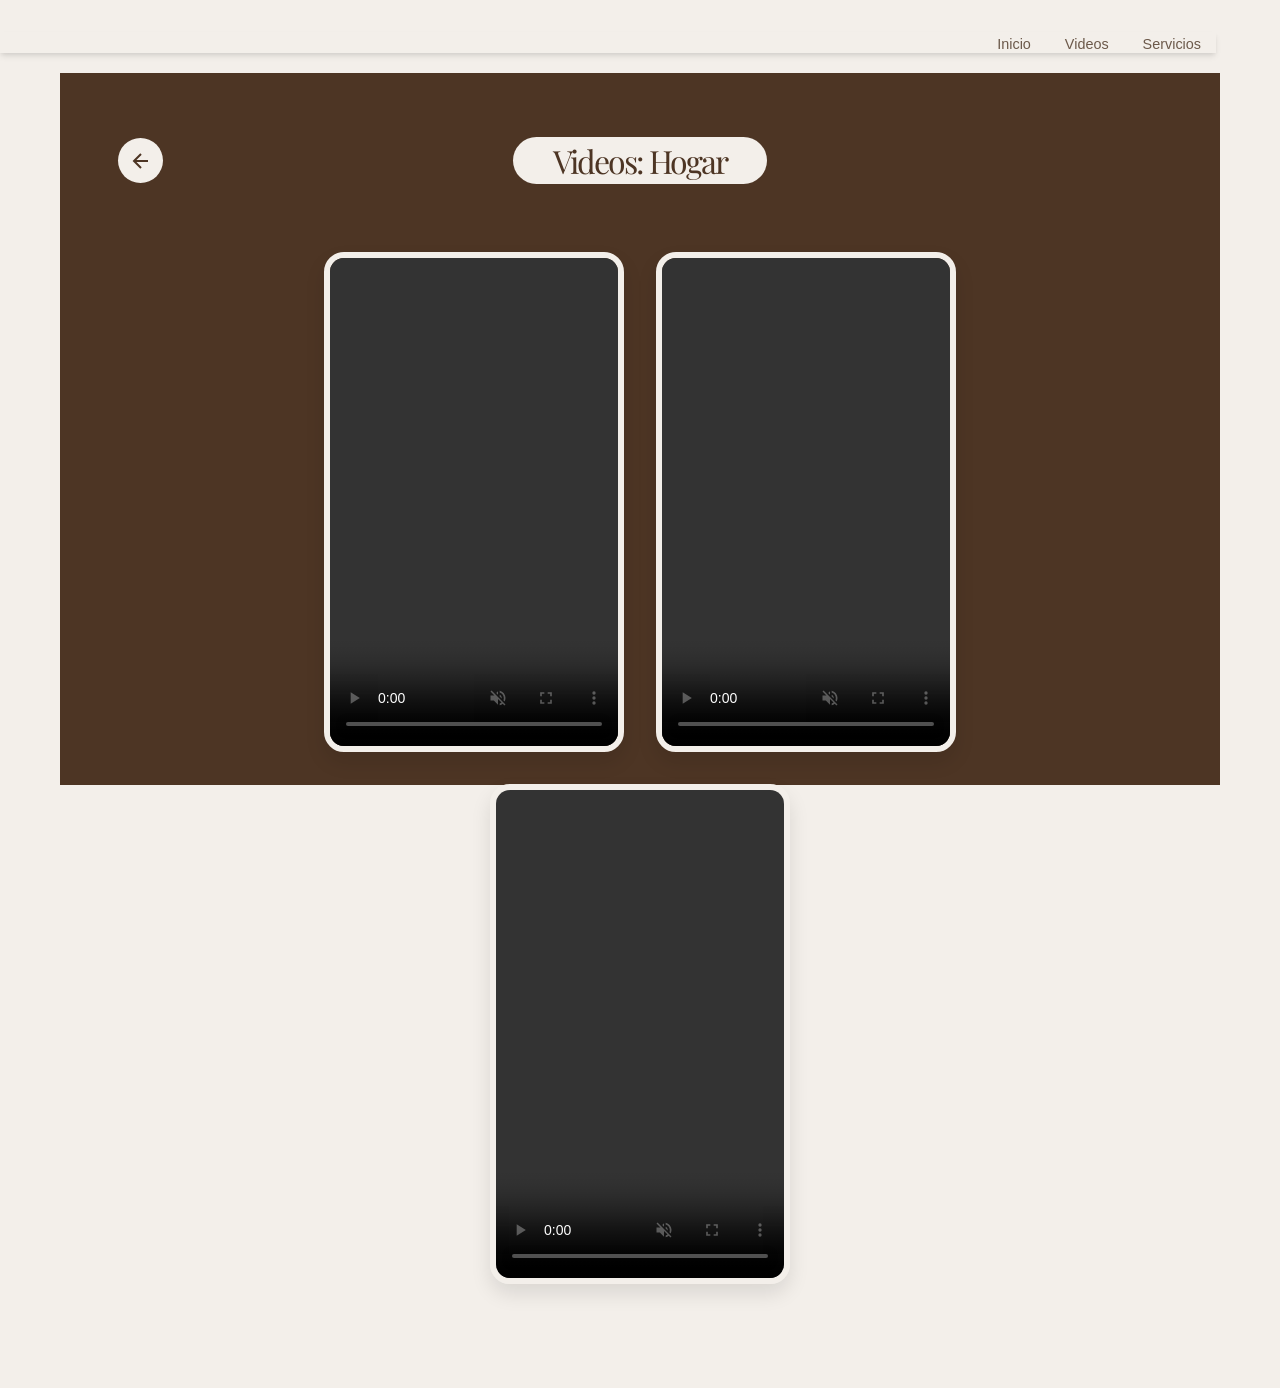
==== pagina2.html @ 655ff2fc "primer commit del portafolio" ====
<!DOCTYPE html>
<html lang="es">

<head>
    <meta charset="UTF-8">
    <meta name="viewport" content="width=device-width, initial-scale=1.0">
    <title>Videos - Gise Cassiani</title>
    <link rel="stylesheet" href="css/style.css">
    <link rel="stylesheet" href="css/animations.css">
    <link rel="preconnect" href="https://fonts.googleapis.com">
    <link rel="preconnect" href="https://fonts.gstatic.com" crossorigin>
    <link
        href="https://fonts.googleapis.com/css2?family=Kaushan+Script&family=Playfair+Display:ital,wght@0,400;0,700;1,400&family=Playfair+Display+SC:wght@400;700;900&display=swap"
        rel="stylesheet">
</head>

<body>
    <header>
        <nav>
            <ul>
                <li><a href="index.html">Inicio</a></li>
                <li><a href="pagina2.html">Videos</a></li>
                <li><a href="pagina3.html">Servicios</a></li>
            </ul>
        </nav>
    </header>

    <main>
        <!-- SECCIÓN: VIDEOS -->
        <section id="videos" class="seccion-videos scroll-fade">
            <div class="fondo-bicolor"></div>

            <div class="videos-header">
                <!-- Este botón ahora te regresa a la página 1 -->
                <a href="index.html" class="btn-back">
                    <svg viewBox="0 0 24 24" fill="none" stroke="currentColor" stroke-width="2">
                        <line x1="19" y1="12" x2="5" y2="12"></line>
                        <polyline points="12 19 5 12 12 5"></polyline>
                    </svg>
                </a>
                <div class="pildora-titulo">
                    <h2>Videos: Hogar</h2>
                </div>
            </div>

            <div class="videos-grid">
                <!-- Video 1 -->
                <div class="video-card">
                    <video autoplay muted loop controls>
                        <source src="video/gisecassiani_1109_1777503833_3886306234554935550_1287755111.mp4" type="video/mp4" />
                    </video>
                </div>
            
                <!-- Video 2 -->
                <div class="video-card">
                    <video autoplay muted loop controls>
                        <source src="video/video2.mp4" type="video/mp4" />
                    </video>
                </div>
            
                <!-- Video 3 -->
                <div class="video-card">
                    <video autoplay muted loop controls>
                        <source src="video/video3.mp4" type="video/mp4" />
                    </video>
                </div>
            </div>
        </section>
    </main>
<script src="js/scroll.js"></script>
</body>

</html>
---- css/style.css ----
/* 1. REINICIO GENERAL */
* {
    margin: 0;
    padding: 0;
    box-sizing: border-box;
}

.playfair-display-sc-bold {
    font-family: "Playfair Display SC", serif;
    font-weight: 700;
    font-style: normal;
}

.kaushan-script-regular {
    font-family: "Kaushan Script", cursive;
    font-weight: 400;
    font-style: normal;
}

/* 2. ESTILOS GLOBALES */
body {
    font-family: 'Playfair Display SC', serif;
    /* Aplicamos el color beige de la imagen de referencia */
    background-color: #F3EFEA;
    color: #4D3524;
    /* Tono café principal */
    overflow-x: hidden;
}

/* 3. CABECERA Y NAVEGACIÓN */
header {
    padding: 2rem 4rem 0 0;
    text-align: right;
    background: transparent;
}

nav{
    box-shadow: 0 4px 6px -1px rgba(0, 0, 0, 0.1), 0 2px 4px -1px rgba(0, 0, 0, 0.06);
}

nav ul {
    list-style: none;
}

nav ul li {
    display: inline;
    margin: 0 15px;
}

nav ul li a {
    color: #6C594A;
    text-decoration: none;
    font-family: Arial, sans-serif;
    font-size: 0.9rem;
}

nav ul li a:hover {
    color: #4D3524;
}

/* 4. CONTENIDO PRINCIPAL Y SECCIONES */
main {
    width: 100%;
    max-width: 1200px;
    margin: 0 auto;
    padding: 20px;
}

#inicio {
    display: flex;
    flex-direction: row;
    align-items: center;
    justify-content: center;
    height: 85vh;
    /* Ocupa la mayor parte de la pantalla */
    gap: 5%;
    /* Espacio entre imagen y texto */
    /* Eliminamos el borde rojo y las propiedades conflictivas */
    background: transparent;
    box-shadow: none;
}

/* 5. COLUMNA IZQUIERDA (IMAGEN) */
.hero-image {
    flex: 1;
    display: flex;
    justify-content: flex-end;
    max-width: 45%;
}

.hero-image img {
    width: 100%;
    max-width: 380px;
    height: 600px;
    object-fit: cover;
    /* Asegura que la imagen no se deforme */
    /* Eliminamos el borde punteado de tu versión anterior */
}

/* 6. COLUMNA DERECHA (TEXTO Y REDES) */
.content-right {
    flex: 1;
    display: flex;
    flex-direction: column;
    align-items: center;
    text-align: center;
}

h2 {
    font-size: 6em;
    /* Reducido de los 10em originales para que encaje bien */
    color: #4D3524;
    line-height: 0.85;
    /* Junta las líneas "GISE" y "CASSIANI" */
    margin-bottom: 0;
    letter-spacing: -2px;
}

.subtile {
    font-size: 3.5em;
    color: #90745F;
    /* Un café más claro para el subtítulo */
    margin-top: -15px;
    /* Sube la cursiva para que se superponga ligeramente al título */
    /* Eliminado el borde sólido teal */
}

/* 7. REDES SOCIALES */
.social-container {
    display: flex;
    gap: 30px;
    margin-top: 40px;
}

.social-item {
    display: flex;
    flex-direction: column;
    align-items: center;
    gap: 8px;
}

.icon {
    width: 45px;
    height: 45px;
    background-color: #90745F;
    border-radius: 50%;
    display: flex;
    justify-content: center;
    align-items: center;
}

.icon svg {
    width: 20px;
    height: 20px;
    color: #F3EFEA;
    /* Icono del color del fondo */
}

.social-item a {
    text-decoration: none;
    font-family: "Playfair Display SC", serif;
    font-size: 0.75em;
    color: #4D3524;
    letter-spacing: 1px;
}


/* --- CLASES DE UTILIDAD GENERAL --- */
.padding-global {
    padding: 4rem 2rem;
}

.titulo-seccion {
    font-family: "Playfair Display SC", serif;
    font-size: 3.5em;
    color: #4D3524;
    text-align: center;
    margin-bottom: 2rem;
    font-weight: 700;
}

/* --- SECCIÓN: CONOCE MI TRABAJO --- */
.menu-trabajo-container {
    display: flex;
    justify-content: center;
    align-items: center;
    gap: 3rem;
    max-width: 1000px;
    margin: 0 auto;
}

.menu-columna {
    display: flex;
    flex-direction: column;
    gap: 1.5rem;
    flex: 1;
}

.btn-pildora {
    background-color: #4D3524;
    color: #F3EFEA;
    font-family: "Playfair Display", serif;
    font-size: 1.3em;
    text-decoration: underline;
    text-underline-offset: 4px;
    text-decoration-thickness: 1px;
    padding: 15px 30px;
    border-radius: 50px;
    /* Hace la forma de píldora */
    text-align: center;
    transition: transform 0.3s ease;
}

.btn-pildora:hover {
    transform: scale(1.05);
    /* Pequeño zoom al pasar el mouse */
}

.menu-imagen {
    flex: 1.2;
    display: flex;
    justify-content: center;
}

.menu-imagen img {
    max-width: 100%;
    height: 450px;
    object-fit: contain;
}

/* --- SECCIONES DIVIDIDAS (50/50) --- */
.seccion-dividida {
    display: flex;
    flex-wrap: wrap;
    min-height: 80vh;
}

.mitad-imagen,
.mitad-texto {
    flex: 1;
    min-width: 300px;
    /* Para que colapse en móviles */
}

.mitad-imagen img {
    width: 100%;
    height: 100%;
    object-fit: cover;
    /* Cubre todo el espacio sin deformar */
}

.centrado-vertical {
    display: flex;
    flex-direction: column;
    justify-content: center;
    align-items: center;
    text-align: center;
    padding: 2rem 4rem;
}

.subtitulo-serif {
    font-family: "Playfair Display", serif;
    font-size: 2em;
    color: #4D3524;
    font-weight: 400;
    margin-bottom: 1rem;
    line-height: 1.2;
}

.texto-pequeno {
    font-family: "Playfair Display", serif;
    color: #90745F;
    font-size: 1.1em;
    margin-bottom: 2rem;
}

.texto-serif {
    font-family: "Playfair Display", serif;
    color: #4D3524;
    font-size: 1.2em;
    line-height: 1.5;
}

/* --- GRÁFICO DE DONA (90%) CSS PURO --- */
.grafico-dona-contenedor {
    position: relative;
    width: 250px;
    margin: 2rem auto;
}

.dona-mitad {
    width: 250px;
    height: 125px;
    /* Siempre la mitad del ancho */
    border: 45px solid #4D3524;
    /* Grosor del círculo */
    border-bottom: 0;
    border-top-left-radius: 125px;
    border-top-right-radius: 125px;
    box-sizing: border-box;
}

.dona-texto {
    position: absolute;
    bottom: -15px;
    /* Lo baja hacia el espacio vacío */
    left: 50%;
    transform: translateX(-50%);
    font-size: 3.5em;
    font-weight: 900;
    color: #4D3524;
    font-family: Arial, sans-serif;
}

/* --- SECCIÓN: ¿POR QUÉ YO? --- */
.barra-titulo {
    background-color: #90745F;
    /* Marrón claro/medio */
    padding: 1rem;
    text-align: center;
    margin-top: 10px;
}

.barra-titulo h2 {
    color: #F3EFEA;
    font-family: "Playfair Display SC", serif;
    font-size: 2.5em;
    margin: 0;
    letter-spacing: 2px;
}

.mitad-imagen-contenida {
    flex: 1;
    display: flex;
    justify-content: center;
    align-items: center;
}

.mitad-imagen-contenida img {
    max-width: 80%;
    border-radius: 10px;
}

.texto-serif-grande {
    font-family: "Playfair Display", serif;
    color: #4D3524;
    font-size: 1.3em;
    line-height: 1.6;
    text-align: center;
}

/* --- SECCIÓN: MARCAS --- */
#marcas {
    min-height: 40vh;
    display: flex;
    flex-direction: column;
    justify-content: center;
}



/* --- SECCIÓN: VIDEOS --- */
.seccion-videos {
    position: relative;
    padding: 4rem 0;
    min-height: 80vh;
}

.fondo-bicolor {
    position: absolute;
    top: 0;
    left: 0;
    width: 100%;
    height: 55%;
    /* La mitad superior es marrón */
    background-color: #4D3524;
    z-index: -1;
}

.videos-header {
    display: flex;
    justify-content: center;
    align-items: center;
    position: relative;
    margin-bottom: 3rem;
}

.btn-back {
    position: absolute;
    left: 5%;
    width: 45px;
    height: 45px;
    background-color: #F3EFEA;
    color: #4D3524;
    border-radius: 50%;
    display: flex;
    justify-content: center;
    align-items: center;
    text-decoration: none;
}

.btn-back svg {
    width: 24px;
    height: 24px;
}

.pildora-titulo {
    background-color: #F3EFEA;
    padding: 10px 40px;
    border-radius: 50px;
}

.pildora-titulo h2 {
    font-family: "Playfair Display", serif;
    font-size: 2em;
    color: #4D3524;
    margin: 0;
    font-weight: 400;
}

.videos-grid {
    display: flex;
    justify-content: center;
    flex-wrap: wrap;    
    gap: 2rem;
    max-width: 1000px;
    margin: 0 auto;
    padding: 20px;
}

.video-card {
    position: relative;
    width: 300px;
    height: 500px;
    flex-shrink: 0;
    border-radius: 20px;
    overflow: hidden;
    border: 6px solid #F3EFEA;
    box-shadow: 0 10px 20px rgba(0, 0, 0, 0.1);
}

.video-card img,
.video-card video {
    width: 100%;
    height: 100%;
    object-fit: cover;
    /* Esto es la clave: fuerza el encuadre */
    display: block;
}

.play-icon {
    position: absolute;
    top: 50%;
    left: 50%;
    transform: translate(-50%, -50%);
    width: 50px;
    height: 50px;
    background-color: rgba(77, 53, 36, 0.7);
    color: #F3EFEA;
    border-radius: 50%;
    display: flex;
    justify-content: center;
    align-items: center;
    font-size: 1.5em;
    cursor: pointer;
}

/* --- SECCIÓN: MIS SERVICIOS --- */
.seccion-servicios {
    display: flex;
    align-items: center;
    gap: 4rem;
}

.servicios-titulo-bloque {
    background-color: #4D3524;
    padding: 2rem 3rem;
    width: 40%;
}

.servicios-titulo-bloque h2 {
    color: #F3EFEA;
    font-size: 3em;
    font-family: "Playfair Display SC", serif;
    margin: 0;
    text-align: right;
}

.lista-servicios {
    list-style: none;
    flex: 1;
    display: flex;
    flex-direction: column;
    gap: 2rem;
}

.lista-servicios li {
    display: flex;
    align-items: flex-start;
    gap: 1rem;
}

.diamante {
    color: #4D3524;
    font-size: 1.5em;
    margin-top: -5px;
}

.lista-servicios p {
    font-family: Arial, sans-serif;
    color: #4D3524;
    font-size: 1.1em;
    line-height: 1.5;
    letter-spacing: 1px;
}

/* --- SECCIÓN: TESTIMONIOS Y ESTADÍSTICAS --- */
.text-center {
    text-align: center;
}

.titulo-estadisticas {
    font-family: "Playfair Display", serif;
    font-size: 4em;
    color: #4D3524;
    margin-bottom: 3rem;
    font-weight: 400;
}

.ampersand {
    font-family: "Playfair Display", serif;
    font-size: 1.5em;
    font-weight: 700;
    vertical-align: middle;
}

.estadisticas-grid {
    display: flex;
    justify-content: center;
    gap: 2rem;
    flex-wrap: wrap;
}

.stat-columna {
    flex: 1;
    min-width: 250px;
    max-width: 350px;
}

.stat-columna img {
    width: 100%;
    border-radius: 10px;
    box-shadow: 0 4px 10px rgba(0, 0, 0, 0.05);
}

.stat-fuente {
    font-family: "Playfair Display", serif;
    font-size: 1.5em;
    color: #90745F;
    margin-top: 1rem;
}

/* --- SECCIÓN: CONTACTO --- */
.align-center {
    align-items: center;
}

.texto-centro {
    text-align: center;
}

.mitad-imagen-circular {
    flex: 1;
    display: flex;
    justify-content: center;
}

.circulo-espejo {
    width: 450px;
    height: 450px;
    border-radius: 50%;
    overflow: hidden;
}

.circulo-espejo img {
    width: 100%;
    height: 100%;
    object-fit: cover;
}

.titulo-magia {
    font-family: "Playfair Display SC", serif;
    font-size: 3.5em;
    color: #4D3524;
    line-height: 1.1;
    margin-bottom: 0.5rem;
}

.subtitulo-contacto {
    font-family: "Playfair Display", serif;
    color: #90745F;
    font-size: 1.2em;
    margin-bottom: 3rem;
    letter-spacing: 2px;
}

.info-contacto {
    display: flex;
    flex-direction: column;
    align-items: center;
    gap: 1rem;
    margin-bottom: 3rem;
}

.contacto-item {
    display: flex;
    align-items: center;
    gap: 15px;
    color: #90745F;
}

.contacto-item svg {
    width: 24px;
    height: 24px;
}

.contacto-item span {
    font-family: "Playfair Display", serif;
    font-size: 1.2em;
}

.justify-center {
    justify-content: center;
}

.site-footer {
    text-align: center;
    padding: 2rem;
    background-color: #F3EFEA;
    /* Mismo color de fondo */
    color: #90745F;
    /* Color café suave */
    font-family: "Playfair Display", serif;
    font-size: 0.9em;
    border-top: 1px solid #DED6CF;
    /* Una línea muy fina para separar */
    margin-top: 2rem;
}

.site-footer a {
    color: #4D3524;
    text-decoration: none;
    font-weight: 700;
    transition: color 0.3s ease;
}

.site-footer a:hover {
    color: #90745F;
    text-decoration: underline;
}
---- css/animations.css ----
/* 1. APARICIÓN SUAVE (FADE IN) */
.fade-in {
    opacity: 0;
    animation: fadeInAnimation 1.5s ease-in forwards;
}

@keyframes fadeInAnimation {
    from {
        opacity: 0;
        transform: translateY(20px);
    }

    to {
        opacity: 1;
        transform: translateY(0);
    }
}

/* 2. EFECTO HOVER EN VIDEOS Y TARJETAS */
.video-card,
.mitad-imagen img,
.circulo-espejo {
    transition: transform 0.4s ease, box-shadow 0.4s ease;
}


.video-card:hover,
.mitad-imagen img:hover{
    transform: scale(1.02);
    box-shadow: 0 20px 30px rgba(0, 0, 0, 0.15);
}

/* 3. FLOTAR PARA ICONOS O BOTONES */
@keyframes float {
    0% {
        transform: translateY(0px);
    }

    50% {
        transform: translateY(-10px);
    }

    100% {
        transform: translateY(0px);
    }
}

.icon,
.hero-image,
.circulo-espejo,
.menu-imagen,
.diamante {
    animation: float 3s ease-in-out infinite;
}


.titulo-seccion,
.titulo-magia {
    animation: slideInLeft 1s ease-out;
}

@keyframes slideInLeft {
    from {
        opacity: 0;
        transform: translateX(-50px);
    }

    to {
        opacity: 1;
        transform: translateX(0);
    }
}


/* Estado inicial: invisible y un poco desplazado */
.scroll-fade {
    opacity: 0;
    transform: translateY(30px);
    transition: all 0.8s ease-out;
}

/* Estado activo: cuando el JS detecta que entró en pantalla */
.scroll-fade.active {
    opacity: 1;
    transform: translateY(0);
}

/* QUITAMOS el hover de los enlaces de navegación */
nav a {
    transition: none !important;
    /* Elimina animaciones en el nav */
}
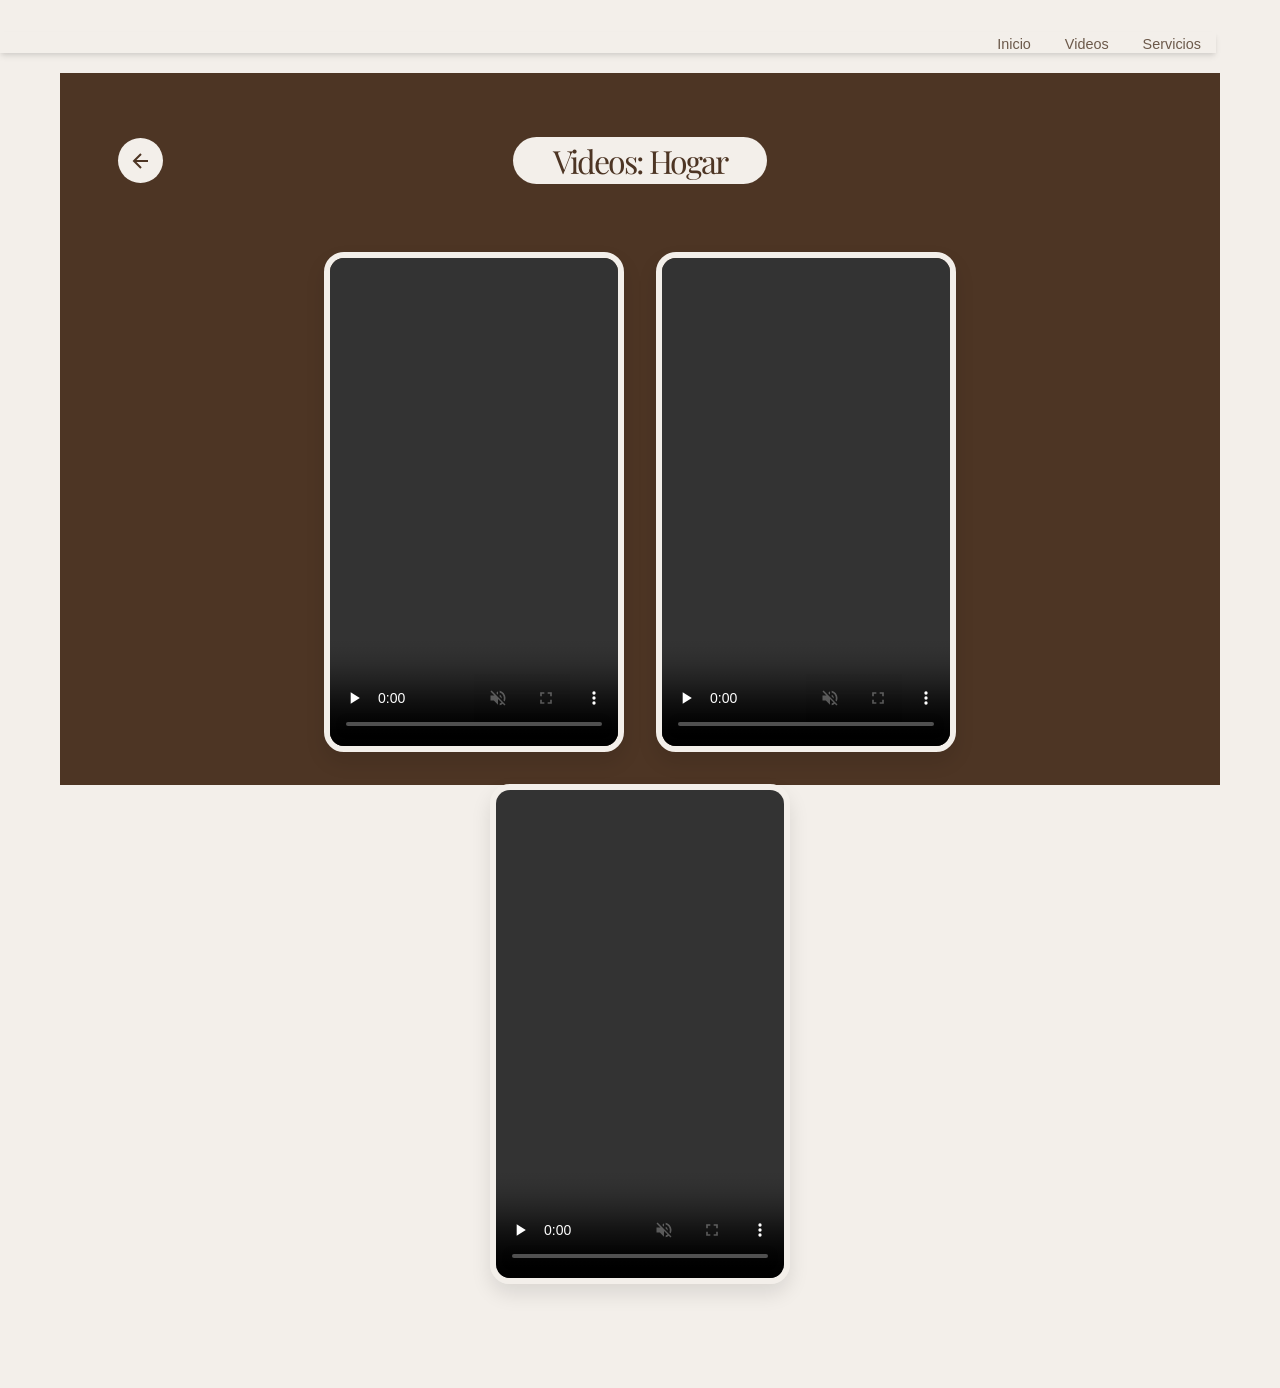
==== commit 3cddcaca: "Finalizando estructura, animaciones y optimización de imágenes" ====
--- a/pagina2.html
+++ b/pagina2.html
@@ -3,6 +3,25 @@
 
 <head>
     <meta charset="UTF-8">
+    <meta name="viewport" content="width=device-width, initial-scale=1.0">
+    <meta name="description"
+        content="Gise Cassiani - Creadora de contenido UGC. Portafolio profesional de videos, fotos y estrategias de marketing auténtico para marcas.">
+    <meta name="keywords"
+        content="UGC, Creadora de contenido, Portafolio UGC, Marketing Digital, Videos para marcas, Gise Cassiani">
+    <meta name="author" content="Jhonatan Carreazo">
+    <meta name="robots" content="index, follow">
+    
+    <meta property="og:title" content="Gise Cassiani | Portafolio UGC">
+    <meta property="og:description" content="Descubre mi trabajo como creadora de contenido UGC. ¡Hagamos magia juntos!">
+    <meta property="og:type" content="website">
+    <meta property="og:url" content="https://jhonatancarreazo.dev">
+    <meta property="og:image" content="images/erasebg-transformed.png">
+    <meta property="og:site_name" content="Gise Cassiani Portafolio">
+    
+    <meta name="twitter:card" content="summary_large_image">
+    <meta name="twitter:title" content="Gise Cassiani | Portafolio UGC">
+    <meta name="twitter:description" content="¡Conoce mi trabajo como Creadora UGC y cómo puedo ayudar a tu marca!">
+    <meta name="twitter:image" content="images/hero-image.webp">
     <meta name="viewport" content="width=device-width, initial-scale=1.0">
     <title>Videos - Gise Cassiani</title>
     <link rel="stylesheet" href="css/style.css">
@@ -12,6 +31,13 @@
     <link
         href="https://fonts.googleapis.com/css2?family=Kaushan+Script&family=Playfair+Display:ital,wght@0,400;0,700;1,400&family=Playfair+Display+SC:wght@400;700;900&display=swap"
         rel="stylesheet">
+    <link
+        href="https://fonts.googleapis.com/css2?family=Kaushan+Script&family=Playfair+Display:ital,wght@0,400;0,700;1,400&family=Playfair+Display+SC:wght@400;700;900&display=swap"
+        rel="stylesheet">
+    <link rel="apple-touch-icon" sizes="180x180" href="/apple-touch-icon.png">
+    <link rel="icon" type="image/png" sizes="32x32" href="/favicon-32x32.png">
+    <link rel="icon" type="image/png" sizes="16x16" href="/favicon-16x16.png">
+    <link rel="manifest" href="/site.webmanifest">
 </head>
 
 <body>
@@ -46,21 +72,21 @@
             <div class="videos-grid">
                 <!-- Video 1 -->
                 <div class="video-card">
-                    <video autoplay muted loop controls>
+                    <video muted loop controls preload="none">
                         <source src="video/gisecassiani_1109_1777503833_3886306234554935550_1287755111.mp4" type="video/mp4" />
                     </video>
                 </div>
             
                 <!-- Video 2 -->
                 <div class="video-card">
-                    <video autoplay muted loop controls>
+                    <video muted loop controls preload="none">
                         <source src="video/video2.mp4" type="video/mp4" />
                     </video>
                 </div>
             
                 <!-- Video 3 -->
                 <div class="video-card">
-                    <video autoplay muted loop controls>
+                    <video  muted loop controls preload="none">
                         <source src="video/video3.mp4" type="video/mp4" />
                     </video>
                 </div>
--- a/css/style.css
+++ b/css/style.css
@@ -75,7 +75,6 @@
     /* Ocupa la mayor parte de la pantalla */
     gap: 5%;
     /* Espacio entre imagen y texto */
-    /* Eliminamos el borde rojo y las propiedades conflictivas */
     background: transparent;
     box-shadow: none;
 }
@@ -94,7 +93,7 @@
     height: 600px;
     object-fit: cover;
     /* Asegura que la imagen no se deforme */
-    /* Eliminamos el borde punteado de tu versión anterior */
+    
 }
 
 /* 6. COLUMNA DERECHA (TEXTO Y REDES) */
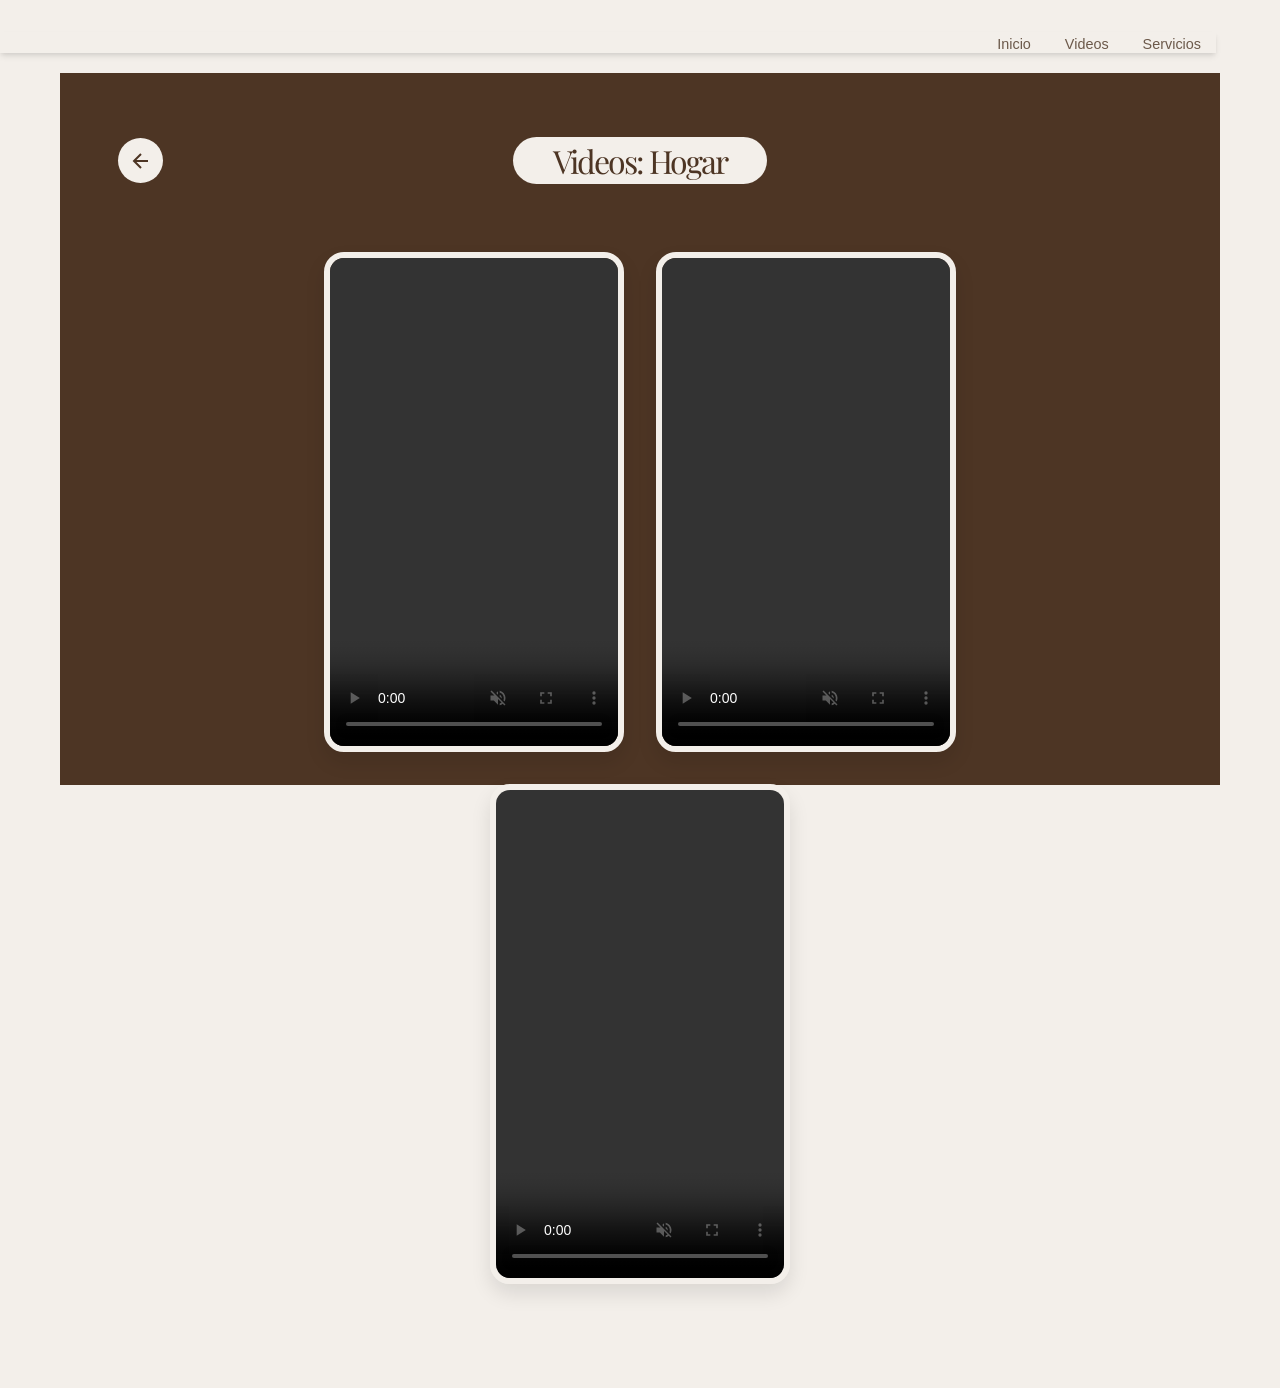
==== commit 8a267817: "Se agrega el atributo Preload='metadata' en los videos" ====
--- a/pagina2.html
+++ b/pagina2.html
@@ -72,21 +72,21 @@
             <div class="videos-grid">
                 <!-- Video 1 -->
                 <div class="video-card">
-                    <video muted loop controls preload="none">
+                    <video muted loop controls preload="metadata">
                         <source src="video/gisecassiani_1109_1777503833_3886306234554935550_1287755111.mp4" type="video/mp4" />
                     </video>
                 </div>
             
                 <!-- Video 2 -->
                 <div class="video-card">
-                    <video muted loop controls preload="none">
+                    <video muted loop controls preload="metadata">
                         <source src="video/video2.mp4" type="video/mp4" />
                     </video>
                 </div>
             
                 <!-- Video 3 -->
                 <div class="video-card">
-                    <video  muted loop controls preload="none">
+                    <video  muted loop controls preload="metadata">
                         <source src="video/video3.mp4" type="video/mp4" />
                     </video>
                 </div>
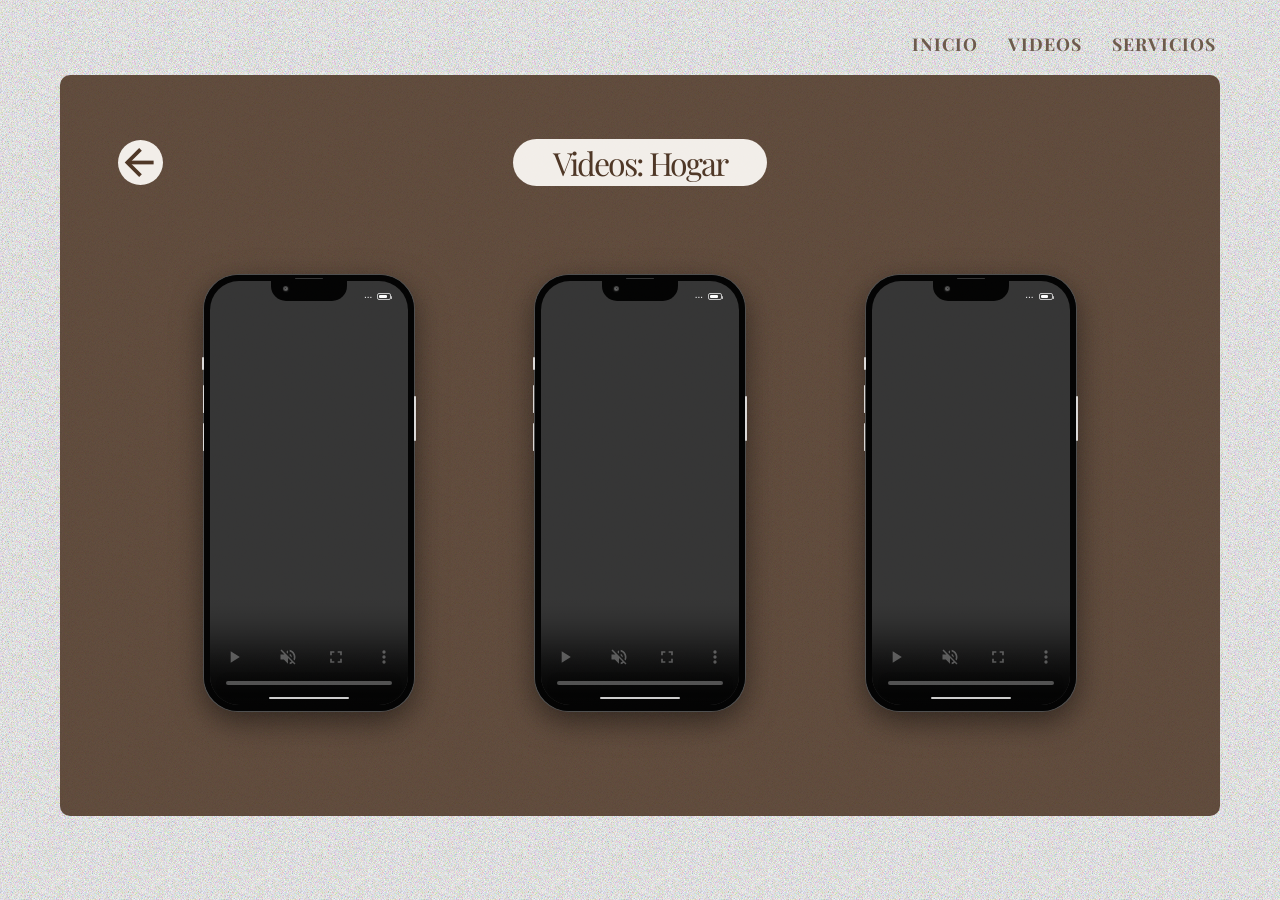
==== commit 5f6c7b52: "feat: implementar maquetas de iPhone para videos UGC, efecto revista rasgada y fix en gráfico dona" ====
--- a/pagina2.html
+++ b/pagina2.html
@@ -52,12 +52,10 @@
     </header>
 
     <main>
-        <!-- SECCIÓN: VIDEOS -->
         <section id="videos" class="seccion-videos scroll-fade">
             <div class="fondo-bicolor"></div>
-
+    
             <div class="videos-header">
-                <!-- Este botón ahora te regresa a la página 1 -->
                 <a href="index.html" class="btn-back">
                     <svg viewBox="0 0 24 24" fill="none" stroke="currentColor" stroke-width="2">
                         <line x1="19" y1="12" x2="5" y2="12"></line>
@@ -68,28 +66,132 @@
                     <h2>Videos: Hogar</h2>
                 </div>
             </div>
-
+    
             <div class="videos-grid">
-                <!-- Video 1 -->
-                <div class="video-card">
-                    <video muted loop controls preload="metadata">
-                        <source src="video/gisecassiani_1109_1777503833_3886306234554935550_1287755111.mp4" type="video/mp4" />
-                    </video>
-                </div>
-            
-                <!-- Video 2 -->
-                <div class="video-card">
-                    <video muted loop controls preload="metadata">
-                        <source src="video/video2.mp4" type="video/mp4" />
-                    </video>
-                </div>
-            
-                <!-- Video 3 -->
-                <div class="video-card">
-                    <video  muted loop controls preload="metadata">
-                        <source src="video/video3.mp4" type="video/mp4" />
-                    </video>
-                </div>
+    
+                <div class="phone-container">
+                    <div class="outside-border">
+                        <div class="silencer"></div>
+                        <div class="volume-up"></div>
+                        <div class="volume-down"></div>
+                        <div class="button-on"></div>
+                        <div class="inside-border">
+    
+                            <video class="phone-video" muted loop controls preload="metadata">
+                                <source src="video/gisecassiani_1109_1777503833_3886306234554935550_1287755111.mp4#t=0.001"
+                                    type="video/mp4" />
+                            </video>
+    
+                            <div class="camera">
+                                <div class="camera-dot">
+                                    <div class="camera-dot-2"></div>
+                                    <div class="camera-dot-3"></div>
+                                </div>
+                                <div class="camera-speaker"></div>
+                            </div>
+    
+                        
+    
+                            
+    
+                            <div class="t-r-info">
+                                <div class="dots">...</div>
+                                <div class="battery">
+                                    <div class="bar"></div>
+                                    <div class="dot"></div>
+                                </div>
+                            </div>
+    
+                            
+    
+                            
+    
+                            <div class="bottom-line"></div>
+                        </div>
+                    </div>
+                </div>
+    
+                <div class="phone-container">
+                    <div class="outside-border">
+                        <div class="silencer"></div>
+                        <div class="volume-up"></div>
+                        <div class="volume-down"></div>
+                        <div class="button-on"></div>
+                        <div class="inside-border">
+    
+                            <video class="phone-video" muted loop controls preload="metadata">
+                                <source src="video/video2.mp4#t=0.001" type="video/mp4" />
+                            </video>
+    
+                            <div class="camera">
+                                <div class="camera-dot">
+                                    <div class="camera-dot-2"></div>
+                                    <div class="camera-dot-3"></div>
+                                </div>
+                                <div class="camera-speaker"></div>
+                            </div>
+    
+                           
+    
+                            <div class="t-r-info">
+                                <div class="dots">...</div>
+                                <div class="battery">
+                                    <div class="bar"></div>
+                                    <div class="dot"></div>
+                                </div>
+                            </div>
+    
+                           
+    
+                           
+    
+                          
+    
+                            <div class="bottom-line"></div>
+                        </div>
+                    </div>
+                </div>
+    
+                <div class="phone-container">
+                    <div class="outside-border">
+                        <div class="silencer"></div>
+                        <div class="volume-up"></div>
+                        <div class="volume-down"></div>
+                        <div class="button-on"></div>
+                        <div class="inside-border">
+    
+                            <video class="phone-video" muted loop controls preload="metadata">
+                                <source src="video/video3.mp4#t=0.001" type="video/mp4" />
+                            </video>
+    
+                            <div class="camera">
+                                <div class="camera-dot">
+                                    <div class="camera-dot-2"></div>
+                                    <div class="camera-dot-3"></div>
+                                </div>
+                                <div class="camera-speaker"></div>
+                            </div>
+    
+                           
+                            <div class="t-r-info">
+                                <div class="dots">...</div>
+                                <div class="battery">
+                                    <div class="bar"></div>
+                                    <div class="dot"></div>
+                                </div>
+                            </div>
+    
+                           
+    
+                           
+    
+                           
+    
+                            <div class="bottom-line"></div>
+                        </div>
+                    </div>
+                </div>
+    
             </div>
         </section>
     </main>
--- a/css/style.css
+++ b/css/style.css
@@ -1,218 +1,389 @@
-/* 1. REINICIO GENERAL */
+/* ==========================================================================
+   0. VARIABLES GLOBALES (Design Tokens)
+   ========================================================================== */
+:root {
+    /* Paleta de Colores */
+    --color-fondo: #F3EFEA;
+    --color-principal: #4D3524;
+    --color-secundario: #90745F;
+    --color-hover: #635041;
+    --color-texto-suave: #6C594A;
+    --color-borde: #DED6CF;
+
+    /* Tipografías */
+    --font-titulos: "Playfair Display SC", serif;
+    --font-textos: "Playfair Display", serif;
+    --font-cursiva: "Kaushan Script", cursive;
+    --font-sans: Arial, sans-serif;
+}
+
+/* ==========================================================================
+   1. REINICIO GENERAL Y SCROLLBAR
+   ========================================================================== */
 * {
     margin: 0;
     padding: 0;
     box-sizing: border-box;
 }
 
+html {
+    scrollbar-width: auto;
+    scrollbar-color: var(--color-principal) var(--color-fondo);
+}
+
+::-webkit-scrollbar {
+    width: 12px;
+    height: 12px;
+    background-color: var(--color-fondo);
+}
+
+::-webkit-scrollbar-track {
+    background-color: var(--color-fondo);
+}
+
+::-webkit-scrollbar-thumb {
+    background-color: var(--color-principal);
+    border-radius: 10px;
+    border: 3px solid var(--color-fondo);
+}
+
+::-webkit-scrollbar-thumb:hover {
+    background-color: var(--color-secundario);
+}
+
+/* ==========================================================================
+   2. ESTILOS BASE Y CUERPO (BODY)
+   ========================================================================== */
+body {
+    font-family: var(--font-titulos);
+    color: var(--color-principal);
+    overflow-x: hidden;
+    background-image: url("data:image/svg+xml,%3Csvg viewBox='0 0 200 200' xmlns='http://www.w3.org/2000/svg'%3E%3Cfilter id='noiseFilter'%3E%3CfeTurbulence type='fractalNoise' baseFrequency='0.65' numOctaves='3' stitchTiles='stitch'/%3E%3C/filter%3E%3Crect width='100%25' height='100%25' filter='url(%23noiseFilter)'/%3E%3C/svg%3E");
+    background-size: 100px;
+    opacity: 0.98;
+}
+
+@keyframes gradientFlow {
+    0% {
+        background-position: 0% 50%;
+    }
+
+    50% {
+        background-position: 100% 50%;
+    }
+
+    100% {
+        background-position: 0% 50%;
+    }
+}
+
+/* ==========================================================================
+   3. CLASES DE TIPOGRAFÍA Y UTILIDADES
+   ========================================================================== */
 .playfair-display-sc-bold {
-    font-family: "Playfair Display SC", serif;
+    font-family: var(--font-titulos);
     font-weight: 700;
-    font-style: normal;
 }
 
 .kaushan-script-regular {
-    font-family: "Kaushan Script", cursive;
-    font-weight: 400;
-    font-style: normal;
-}
-
-/* 2. ESTILOS GLOBALES */
-body {
-    font-family: 'Playfair Display SC', serif;
-    /* Aplicamos el color beige de la imagen de referencia */
-    background-color: #F3EFEA;
-    color: #4D3524;
-    /* Tono café principal */
-    overflow-x: hidden;
-}
-
-/* 3. CABECERA Y NAVEGACIÓN */
+    font-family: var(--font-cursiva);
+}
+
+.padding-global {
+    padding: 4rem 2rem;
+}
+
+.text-center,
+.texto-centro {
+    text-align: center;
+}
+
+.align-center {
+    align-items: center;
+}
+
+.justify-center {
+    justify-content: center;
+}
+
+/* ==========================================================================
+   4. CABECERA Y NAVEGACIÓN
+   ========================================================================== */
 header {
     padding: 2rem 4rem 0 0;
     text-align: right;
     background: transparent;
 }
 
-nav{
-    box-shadow: 0 4px 6px -1px rgba(0, 0, 0, 0.1), 0 2px 4px -1px rgba(0, 0, 0, 0.06);
+nav {
+    box-shadow: none;
 }
 
 nav ul {
     list-style: none;
+    display: flex;
+    justify-content: flex-end;
+    gap: 30px;
 }
 
 nav ul li {
     display: inline;
-    margin: 0 15px;
 }
 
 nav ul li a {
-    color: #6C594A;
+    color: var(--color-texto-suave);
     text-decoration: none;
-    font-family: Arial, sans-serif;
-    font-size: 0.9rem;
+    font-family: var(--font-textos);
+    font-size: 1.1rem;
+    font-weight: 700;
+    text-transform: uppercase;
+    letter-spacing: 1px;
+    transition: color 0.3s ease;
 }
 
 nav ul li a:hover {
-    color: #4D3524;
-}
-
-/* 4. CONTENIDO PRINCIPAL Y SECCIONES */
-main {
-    width: 100%;
-    max-width: 1200px;
-    margin: 0 auto;
-    padding: 20px;
-}
-
-#inicio {
-    display: flex;
-    flex-direction: row;
-    align-items: center;
-    justify-content: center;
-    height: 85vh;
-    /* Ocupa la mayor parte de la pantalla */
-    gap: 5%;
-    /* Espacio entre imagen y texto */
-    background: transparent;
-    box-shadow: none;
-}
-
-/* 5. COLUMNA IZQUIERDA (IMAGEN) */
-.hero-image {
-    flex: 1;
-    display: flex;
-    justify-content: flex-end;
-    max-width: 45%;
-}
-
-.hero-image img {
-    width: 100%;
-    max-width: 380px;
-    height: 600px;
-    object-fit: cover;
-    /* Asegura que la imagen no se deforme */
-    
-}
-
-/* 6. COLUMNA DERECHA (TEXTO Y REDES) */
-.content-right {
-    flex: 1;
-    display: flex;
-    flex-direction: column;
-    align-items: center;
-    text-align: center;
-}
-
-h2 {
-    font-size: 6em;
-    /* Reducido de los 10em originales para que encaje bien */
-    color: #4D3524;
-    line-height: 0.85;
-    /* Junta las líneas "GISE" y "CASSIANI" */
-    margin-bottom: 0;
-    letter-spacing: -2px;
-}
-
-.subtile {
+    color: var(--color-principal);
+}
+
+/* ==========================================================================
+   5. COMPONENTES GLOBALES (Botones, Títulos, Flechas)
+   ========================================================================== */
+.titulo-seccion {
+    font-family: var(--font-titulos);
     font-size: 3.5em;
-    color: #90745F;
-    /* Un café más claro para el subtítulo */
-    margin-top: -15px;
-    /* Sube la cursiva para que se superponga ligeramente al título */
-    /* Eliminado el borde sólido teal */
-}
-
-/* 7. REDES SOCIALES */
-.social-container {
-    display: flex;
-    gap: 30px;
-    margin-top: 40px;
-}
-
-.social-item {
-    display: flex;
-    flex-direction: column;
-    align-items: center;
-    gap: 8px;
-}
-
-.icon {
-    width: 45px;
-    height: 45px;
-    background-color: #90745F;
-    border-radius: 50%;
-    display: flex;
-    justify-content: center;
-    align-items: center;
-}
-
-.icon svg {
-    width: 20px;
-    height: 20px;
-    color: #F3EFEA;
-    /* Icono del color del fondo */
-}
-
-.social-item a {
-    text-decoration: none;
-    font-family: "Playfair Display SC", serif;
-    font-size: 0.75em;
-    color: #4D3524;
-    letter-spacing: 1px;
-}
-
-
-/* --- CLASES DE UTILIDAD GENERAL --- */
-.padding-global {
-    padding: 4rem 2rem;
-}
-
-.titulo-seccion {
-    font-family: "Playfair Display SC", serif;
-    font-size: 3.5em;
-    color: #4D3524;
+    color: var(--color-principal);
     text-align: center;
     margin-bottom: 2rem;
     font-weight: 700;
 }
 
-/* --- SECCIÓN: CONOCE MI TRABAJO --- */
-.menu-trabajo-container {
-    display: flex;
-    justify-content: center;
-    align-items: center;
-    gap: 3rem;
-    max-width: 1000px;
-    margin: 0 auto;
-}
-
-.menu-columna {
-    display: flex;
-    flex-direction: column;
-    gap: 1.5rem;
-    flex: 1;
-}
-
 .btn-pildora {
-    background-color: #4D3524;
-    color: #F3EFEA;
-    font-family: "Playfair Display", serif;
+    background-color: var(--color-principal);
+    color: var(--color-fondo);
+    font-family: var(--font-textos);
     font-size: 1.3em;
     text-decoration: underline;
     text-underline-offset: 4px;
     text-decoration-thickness: 1px;
     padding: 15px 30px;
     border-radius: 50px;
-    /* Hace la forma de píldora */
     text-align: center;
     transition: transform 0.3s ease;
 }
 
 .btn-pildora:hover {
     transform: scale(1.05);
-    /* Pequeño zoom al pasar el mouse */
+}
+
+/* Flecha de Scroll Dinámica */
+.seccion-con-flecha {
+    position: relative;
+    padding-bottom: 80px !important;
+}
+
+.scroll-arrow {
+    position: absolute;
+    bottom: 20px;
+    left: 50%;
+    transform: translateX(-50%);
+    font-size: 2.5rem;
+    color: var(--color-principal);
+    text-decoration: none;
+    cursor: pointer;
+    z-index: 100;
+    opacity: 0.8;
+    transition: opacity 0.3s ease, color 0.3s ease;
+    animation: bounce 2s infinite;
+}
+
+.scroll-arrow:hover {
+    opacity: 1;
+    color: var(--color-hover);
+}
+
+@keyframes bounce {
+
+    0%,
+    20%,
+    50%,
+    80%,
+    100% {
+        transform: translateX(-50%) translateY(0);
+    }
+
+    40% {
+        transform: translateX(-50%) translateY(-10px);
+    }
+
+    60% {
+        transform: translateX(-50%) translateY(-5px);
+    }
+}
+
+/* Contenedores Flexibles (50/50) */
+.seccion-dividida {
+    display: flex;
+    flex-wrap: wrap;
+    min-height: 80vh;
+}
+
+.mitad-imagen,
+.mitad-texto {
+    flex: 1;
+    min-width: 300px;
+}
+
+.mitad-imagen img {
+    width: 100%;
+    height: 100%;
+    object-fit: cover;
+}
+
+.centrado-vertical {
+    display: flex;
+    flex-direction: column;
+    justify-content: center;
+    align-items: center;
+    text-align: center;
+    padding: 2rem 4rem;
+}
+
+/* ==========================================================================
+   6. SECCIONES ESPECÍFICAS
+   ========================================================================== */
+main {
+    width: 100%;
+    max-width: 1200px;
+    margin: 0 auto;
+    padding: 20px;
+}
+
+/* 6.1 Inicio (Hero Section) */
+#inicio {
+    display: flex;
+    flex-direction: row;
+    align-items: center;
+    justify-content: center;
+    height: 85vh;
+    gap: 5%;
+    position: relative;
+}
+
+.hero-image {
+    flex: 1;
+    display: flex;
+    justify-content: flex-end;
+    max-width: 45%;
+}
+
+.hero-image img, 
+.mitad-imagen img,
+.mitad-imagen-contenida img {
+    width: 100%;
+    max-width: 380px;
+    height: 600px;
+    object-fit: cover;
+    border-radius: 20px;
+    /* 2. La Magia: Aplicamos la Máscara Rasgada */
+        /* Usamos -webkit- para compatibilidad con Chrome, Safari, Edge, etc. */
+        -webkit-mask-image: url('../images/6.png');
+        mask-image: url('../images/6.png');
+    
+        /* 3. Ajustamos la máscara para que cubra toda la imagen */
+        -webkit-mask-size: cover;
+        mask-size: cover;
+    
+        /* 4. Centramos la máscara */
+        -webkit-mask-position: center;
+        mask-position: center;
+    
+        /* 5. Evitamos que se repita */
+        -webkit-mask-repeat: no-repeat;
+        mask-repeat: no-repeat;
+    
+        /* Opcional: Un toque sutil de sombra para darle profundidad */
+        box-shadow: 0 5px 15px rgba(0, 0, 0, 0.1);
+    
+        /* Mantenemos la transición que tienes definida */
+        transition: all 0.3s ease;
+    
+}
+
+.content-right {
+    flex: 1;
+    display: flex;
+    flex-direction: column;
+    align-items: center;
+    text-align: center;
+}
+
+h2 {
+    font-size: 6em;
+    color: var(--color-principal);
+    line-height: 0.85;
+    margin-bottom: 0;
+    letter-spacing: -2px;
+}
+
+.subtile {
+    font-size: 3.5em;
+    color: var(--color-secundario);
+    margin-top: -15px;
+}
+
+/* Redes Sociales */
+.social-container {
+    display: flex;
+    gap: 30px;
+    margin-top: 40px;
+}
+
+.social-item {
+    display: flex;
+    flex-direction: column;
+    align-items: center;
+    gap: 8px;
+}
+
+.icon {
+    width: 45px;
+    height: 45px;
+    background-color: var(--color-secundario);
+    border-radius: 50%;
+    display: flex;
+    justify-content: center;
+    align-items: center;
+}
+
+.icon svg {
+    width: 20px;
+    height: 20px;
+    color: var(--color-fondo);
+}
+
+.social-item a {
+    text-decoration: none;
+    font-family: var(--font-titulos);
+    font-size: 0.75em;
+    color: var(--color-principal);
+    letter-spacing: 1px;
+}
+
+/* 6.2 Conoce mi trabajo */
+.menu-trabajo-container {
+    display: flex;
+    justify-content: center;
+    align-items: center;
+    gap: 3rem;
+    max-width: 1000px;
+    margin: 0 auto;
+}
+
+.menu-columna {
+    display: flex;
+    flex-direction: column;
+    gap: 1.5rem;
+    flex: 1;
 }
 
 .menu-imagen {
@@ -227,60 +398,66 @@
     object-fit: contain;
 }
 
-/* --- SECCIONES DIVIDIDAS (50/50) --- */
-.seccion-dividida {
-    display: flex;
-    flex-wrap: wrap;
-    min-height: 80vh;
-}
-
-.mitad-imagen,
-.mitad-texto {
-    flex: 1;
-    min-width: 300px;
-    /* Para que colapse en móviles */
-}
-
-.mitad-imagen img {
-    width: 100%;
-    height: 100%;
-    object-fit: cover;
-    /* Cubre todo el espacio sin deformar */
-}
-
-.centrado-vertical {
-    display: flex;
-    flex-direction: column;
-    justify-content: center;
-    align-items: center;
-    text-align: center;
-    padding: 2rem 4rem;
-}
-
+/* 6.3 ¿Por qué UGC? & ¿Por qué yo? */
 .subtitulo-serif {
-    font-family: "Playfair Display", serif;
+    font-family: var(--font-textos);
     font-size: 2em;
-    color: #4D3524;
+    color: var(--color-principal);
     font-weight: 400;
     margin-bottom: 1rem;
     line-height: 1.2;
 }
 
 .texto-pequeno {
-    font-family: "Playfair Display", serif;
-    color: #90745F;
+    font-family: var(--font-textos);
+    color: var(--color-secundario);
     font-size: 1.1em;
     margin-bottom: 2rem;
 }
 
 .texto-serif {
-    font-family: "Playfair Display", serif;
-    color: #4D3524;
+    font-family: var(--font-textos);
+    color: var(--color-principal);
     font-size: 1.2em;
     line-height: 1.5;
 }
 
-/* --- GRÁFICO DE DONA (90%) CSS PURO --- */
+.texto-serif-grande {
+    font-family: var(--font-textos);
+    color: var(--color-principal);
+    font-size: 1.3em;
+    line-height: 1.6;
+    text-align: center;
+}
+
+.barra-titulo {
+    background-color: var(--color-secundario);
+    padding: 1rem;
+    text-align: center;
+    margin-top: 10px;
+}
+
+.barra-titulo h2 {
+    color: var(--color-fondo);
+    font-family: var(--font-titulos);
+    font-size: 2.5em;
+    margin: 0;
+    letter-spacing: 2px;
+}
+
+.mitad-imagen-contenida {
+    flex: 1;
+    display: flex;
+    justify-content: center;
+    align-items: center;
+}
+
+.mitad-imagen-contenida img {
+    max-width: 80%;
+    border-radius: 10px;
+}
+
+/* Gráfico Dona CSS */
 .grafico-dona-contenedor {
     position: relative;
     width: 250px;
@@ -290,65 +467,47 @@
 .dona-mitad {
     width: 250px;
     height: 125px;
-    /* Siempre la mitad del ancho */
-    border: 45px solid #4D3524;
-    /* Grosor del círculo */
-    border-bottom: 0;
+    position: relative;
+    background: conic-gradient(from 270deg at 50% 100%,
+                var(--color-principal) 0deg,
+                var(--color-principal) calc(var(--porcentaje, 0) * 1.8deg),
+                var(--color-borde) calc(var(--porcentaje, 0) * 1.8deg),
+                var(--color-borde) 180deg,
+                transparent 180deg);
     border-top-left-radius: 125px;
     border-top-right-radius: 125px;
-    box-sizing: border-box;
+    transition: background 0.1s linear;
+}
+
+.dona-mitad::after {
+    content: '';
+    position: absolute;
+    bottom: 0;
+    left: 50%;
+    transform: translateX(-50%);
+    width: 160px;
+    /* Ancho interno (250px - 45px de grosor de cada lado) */
+    height: 80px;
+    /* Alto interno (125px - 45px de grosor superior) */
+    background: var(--color-fondo);
+    /* Se mimetiza con el fondo con ruido */
+    border-top-left-radius: 80px;
+    border-top-right-radius: 80px;
 }
 
 .dona-texto {
     position: absolute;
     bottom: -15px;
-    /* Lo baja hacia el espacio vacío */
     left: 50%;
     transform: translateX(-50%);
     font-size: 3.5em;
     font-weight: 900;
-    color: #4D3524;
-    font-family: Arial, sans-serif;
-}
-
-/* --- SECCIÓN: ¿POR QUÉ YO? --- */
-.barra-titulo {
-    background-color: #90745F;
-    /* Marrón claro/medio */
-    padding: 1rem;
-    text-align: center;
-    margin-top: 10px;
-}
-
-.barra-titulo h2 {
-    color: #F3EFEA;
-    font-family: "Playfair Display SC", serif;
-    font-size: 2.5em;
-    margin: 0;
-    letter-spacing: 2px;
-}
-
-.mitad-imagen-contenida {
-    flex: 1;
-    display: flex;
-    justify-content: center;
-    align-items: center;
-}
-
-.mitad-imagen-contenida img {
-    max-width: 80%;
-    border-radius: 10px;
-}
-
-.texto-serif-grande {
-    font-family: "Playfair Display", serif;
-    color: #4D3524;
-    font-size: 1.3em;
-    line-height: 1.6;
-    text-align: center;
-}
-
-/* --- SECCIÓN: MARCAS --- */
+    color: var(--color-principal);
+    font-family: var(--font-sans);
+    z-index: 10;
+}
+
+/* 6.4 Marcas */
 #marcas {
     min-height: 40vh;
     display: flex;
@@ -356,9 +515,7 @@
     justify-content: center;
 }
 
-
-
-/* --- SECCIÓN: VIDEOS --- */
+/* 6.5 Videos */
 .seccion-videos {
     position: relative;
     padding: 4rem 0;
@@ -370,10 +527,10 @@
     top: 0;
     left: 0;
     width: 100%;
-    height: 55%;
-    /* La mitad superior es marrón */
-    background-color: #4D3524;
+    height: 100%;
+    background-color: #4d3524e0;
     z-index: -1;
+    border-radius: 10px;
 }
 
 .videos-header {
@@ -389,8 +546,8 @@
     left: 5%;
     width: 45px;
     height: 45px;
-    background-color: #F3EFEA;
-    color: #4D3524;
+    background-color: var(--color-fondo);
+    color: var(--color-principal);
     border-radius: 50%;
     display: flex;
     justify-content: center;
@@ -398,21 +555,16 @@
     text-decoration: none;
 }
 
-.btn-back svg {
-    width: 24px;
-    height: 24px;
-}
-
 .pildora-titulo {
-    background-color: #F3EFEA;
+    background-color: var(--color-fondo);
     padding: 10px 40px;
     border-radius: 50px;
 }
 
 .pildora-titulo h2 {
-    font-family: "Playfair Display", serif;
+    font-family: var(--font-textos);
     font-size: 2em;
-    color: #4D3524;
+    color: var(--color-principal);
     margin: 0;
     font-weight: 400;
 }
@@ -420,7 +572,7 @@
 .videos-grid {
     display: flex;
     justify-content: center;
-    flex-wrap: wrap;    
+    flex-wrap: wrap;
     gap: 2rem;
     max-width: 1000px;
     margin: 0 auto;
@@ -434,7 +586,7 @@
     flex-shrink: 0;
     border-radius: 20px;
     overflow: hidden;
-    border: 6px solid #F3EFEA;
+    border: 6px solid var(--color-fondo);
     box-shadow: 0 10px 20px rgba(0, 0, 0, 0.1);
 }
 
@@ -443,7 +595,6 @@
     width: 100%;
     height: 100%;
     object-fit: cover;
-    /* Esto es la clave: fuerza el encuadre */
     display: block;
 }
 
@@ -455,7 +606,7 @@
     width: 50px;
     height: 50px;
     background-color: rgba(77, 53, 36, 0.7);
-    color: #F3EFEA;
+    color: var(--color-fondo);
     border-radius: 50%;
     display: flex;
     justify-content: center;
@@ -464,7 +615,7 @@
     cursor: pointer;
 }
 
-/* --- SECCIÓN: MIS SERVICIOS --- */
+/* 6.6 Servicios y Contacto */
 .seccion-servicios {
     display: flex;
     align-items: center;
@@ -472,15 +623,15 @@
 }
 
 .servicios-titulo-bloque {
-    background-color: #4D3524;
+    background-color: var(--color-principal);
     padding: 2rem 3rem;
     width: 40%;
 }
 
 .servicios-titulo-bloque h2 {
-    color: #F3EFEA;
+    color: var(--color-fondo);
     font-size: 3em;
-    font-family: "Playfair Display SC", serif;
+    font-family: var(--font-titulos);
     margin: 0;
     text-align: right;
 }
@@ -500,78 +651,17 @@
 }
 
 .diamante {
-    color: #4D3524;
+    color: var(--color-principal);
     font-size: 1.5em;
     margin-top: -5px;
 }
 
 .lista-servicios p {
-    font-family: Arial, sans-serif;
-    color: #4D3524;
+    font-family: var(--font-sans);
+    color: var(--color-principal);
     font-size: 1.1em;
     line-height: 1.5;
     letter-spacing: 1px;
-}
-
-/* --- SECCIÓN: TESTIMONIOS Y ESTADÍSTICAS --- */
-.text-center {
-    text-align: center;
-}
-
-.titulo-estadisticas {
-    font-family: "Playfair Display", serif;
-    font-size: 4em;
-    color: #4D3524;
-    margin-bottom: 3rem;
-    font-weight: 400;
-}
-
-.ampersand {
-    font-family: "Playfair Display", serif;
-    font-size: 1.5em;
-    font-weight: 700;
-    vertical-align: middle;
-}
-
-.estadisticas-grid {
-    display: flex;
-    justify-content: center;
-    gap: 2rem;
-    flex-wrap: wrap;
-}
-
-.stat-columna {
-    flex: 1;
-    min-width: 250px;
-    max-width: 350px;
-}
-
-.stat-columna img {
-    width: 100%;
-    border-radius: 10px;
-    box-shadow: 0 4px 10px rgba(0, 0, 0, 0.05);
-}
-
-.stat-fuente {
-    font-family: "Playfair Display", serif;
-    font-size: 1.5em;
-    color: #90745F;
-    margin-top: 1rem;
-}
-
-/* --- SECCIÓN: CONTACTO --- */
-.align-center {
-    align-items: center;
-}
-
-.texto-centro {
-    text-align: center;
-}
-
-.mitad-imagen-circular {
-    flex: 1;
-    display: flex;
-    justify-content: center;
 }
 
 .circulo-espejo {
@@ -588,16 +678,16 @@
 }
 
 .titulo-magia {
-    font-family: "Playfair Display SC", serif;
+    font-family: var(--font-titulos);
     font-size: 3.5em;
-    color: #4D3524;
+    color: var(--color-principal);
     line-height: 1.1;
     margin-bottom: 0.5rem;
 }
 
 .subtitulo-contacto {
-    font-family: "Playfair Display", serif;
-    color: #90745F;
+    font-family: var(--font-textos);
+    color: var(--color-secundario);
     font-size: 1.2em;
     margin-bottom: 3rem;
     letter-spacing: 2px;
@@ -615,7 +705,7 @@
     display: flex;
     align-items: center;
     gap: 15px;
-    color: #90745F;
+    color: var(--color-secundario);
 }
 
 .contacto-item svg {
@@ -624,36 +714,564 @@
 }
 
 .contacto-item span {
-    font-family: "Playfair Display", serif;
+    font-family: var(--font-textos);
     font-size: 1.2em;
 }
 
-.justify-center {
-    justify-content: center;
-}
-
+/* ==========================================================================
+   6.7 TESTIMONIOS Y ESTADÍSTICAS (Página 3)
+   ========================================================================== */
+.titulo-estadisticas {
+    font-family: var(--font-textos);
+    font-size: 4em;
+    color: var(--color-principal);
+    margin-bottom: 3rem;
+    font-weight: 400;
+    text-align: center;
+}
+
+.ampersand {
+    font-family: var(--font-textos);
+    font-size: 1.5em;
+    font-weight: 700;
+    vertical-align: middle;
+}
+
+.estadisticas-grid {
+    display: flex;
+    justify-content: center;
+    gap: 2rem;
+    flex-wrap: wrap;
+}
+
+.stat-columna {
+    flex: 1;
+    min-width: 250px;
+    max-width: 350px;
+    text-align: center;
+}
+
+.stat-columna img {
+    width: 100%;
+    border-radius: 10px;
+    box-shadow: 0 4px 10px rgba(0, 0, 0, 0.05);
+}
+
+.stat-fuente {
+    font-family: var(--font-textos);
+    font-size: 1.5em;
+    color: var(--color-secundario);
+    margin-top: 1rem;
+}
+
+/* Soporte extra para contacto (Página 3) */
+.mitad-imagen-circular {
+    flex: 1;
+    display: flex;
+    justify-content: center;
+}
+
+
+
+
+/* ==========================================================================
+   7. FOOTER
+   ========================================================================== */
 .site-footer {
     text-align: center;
     padding: 2rem;
-    background-color: #F3EFEA;
-    /* Mismo color de fondo */
-    color: #90745F;
-    /* Color café suave */
-    font-family: "Playfair Display", serif;
+    background-color: var(--color-fondo);
+    color: var(--color-secundario);
+    font-family: var(--font-textos);
     font-size: 0.9em;
-    border-top: 1px solid #DED6CF;
-    /* Una línea muy fina para separar */
+    border-top: 1px solid var(--color-borde);
     margin-top: 2rem;
 }
 
 .site-footer a {
-    color: #4D3524;
+    color: var(--color-principal);
     text-decoration: none;
     font-weight: 700;
     transition: color 0.3s ease;
 }
 
 .site-footer a:hover {
-    color: #90745F;
+    color: var(--color-secundario);
     text-decoration: underline;
+}
+
+/* ==========================================================================
+   8. MEDIA QUERIES (Ajustes para Móviles)
+   ========================================================================== */
+@media (max-width: 768px) {
+
+    /* Header y Nav */
+    header {
+        padding: 1.5rem;
+        text-align: center;
+    }
+
+    nav ul {
+        justify-content: center;
+    }
+
+    nav ul li {
+        margin: 0 10px;
+    }
+
+    nav ul li a {
+        font-size: 1rem;
+    }
+
+    /* Inicio */
+    #inicio {
+        flex-direction: column;
+        height: auto;
+        padding-top: 2rem;
+        gap: 20px;
+    }
+
+    .hero-image {
+        max-width: 100%;
+        justify-content: center;
+    }
+
+    .hero-image img {
+        height: auto;
+        max-height: 400px;
+    }
+
+    h2 {
+        font-size: 3.5em;
+    }
+
+    .subtile {
+        font-size: 2em;
+    }
+
+    .social-container {
+        flex-direction: column;
+        gap: 15px;
+    }
+
+    /* Layout general */
+    .seccion-dividida {
+        flex-direction: column;
+    }
+
+    .menu-trabajo-container {
+        flex-direction: column;
+        gap: 1rem;
+    }
+
+    /* Videos */
+    .seccion-videos {
+        padding: 2rem 0;
+    }
+
+    .videos-header {
+        flex-direction: column;
+        gap: 1rem;
+        padding: 0 1rem;
+    }
+
+    .btn-back {
+        position: static;
+        margin-bottom: 10px;
+    }
+
+    .videos-grid {
+        gap: 1rem;
+        padding: 10px;
+    }
+
+    .video-card {
+        width: 100%;
+        max-width: 300px;
+        height: 450px;
+    }
+
+    /* Servicios */
+    .seccion-servicios {
+        flex-direction: column;
+        gap: 2rem;
+    }
+
+    .servicios-titulo-bloque {
+        width: 100%;
+        padding: 1.5rem;
+    }
+
+    .servicios-titulo-bloque h2 {
+        font-size: 2.2em;
+        text-align: center;
+    }
+
+    .lista-servicios {
+        gap: 1.5rem;
+    }
+
+    /* Contacto */
+    .seccion-dividida.align-center {
+        flex-direction: column;
+    }
+
+    .circulo-espejo {
+        width: 300px;
+        height: 300px;
+    }
+
+    .titulo-magia {
+        font-size: 2.5em;
+    }
+}
+
+
+/* ==========================================================================
+   ESTILOS DE MAQUETA DE IPHONE PARA VIDEOS
+   ========================================================================== */
+
+/* Contenedor que centra e introduce el teléfono en la rejilla */
+.phone-container {
+    display: flex;
+    justify-content: center;
+    align-items: center;
+    margin: 20px auto;
+}
+
+.outside-border {
+    position: relative;
+    width: 212px;
+    height: 438px;
+    border: 0.6px solid rgba(255, 255, 255, 0.3);
+    border-radius: 35px;
+    background-color: #000;
+    /* Fondo negro de seguridad tras el video */
+    box-shadow: 0 10px 30px rgba(0, 0, 0, 0.5);
+}
+
+/* Video adaptado perfectamente a la pantalla interna del dispositivo */
+.phone-video {
+    position: absolute;
+    top: 0;
+    left: 0;
+    width: 100%;
+    height: 100%;
+    object-fit: cover;
+    border-radius: 29px;
+    /* Curvatura adaptada al marco interior */
+    z-index: 1;
+}
+
+/* Capa interna del borde */
+.inside-border {
+    position: relative;
+    display: flex;
+    justify-content: center;
+    width: 100%;
+    height: 100%;
+    border: 6px solid black;
+    border-radius: 35px;
+}
+
+/* IMPORTANTE: Los siguientes elementos flotan encima del video.
+   Usamos pointer-events: none para permitir hacer clic al play del video sin bloqueos */
+.camera,
+.lock,
+.time,
+.date,
+.t-r-info,
+.torch-outter,
+.camera-outter,
+.bottom-line {
+    z-index: 2;
+    pointer-events: none;
+    color: #fff;
+    font-family: -apple-system, BlinkMacSystemFont, "Segoe UI", Roboto, sans-serif;
+}
+
+/* Botones Físicos Laterales */
+.silencer {
+    position: absolute;
+    background-color: white;
+    border-radius: 5px;
+    width: 2px;
+    height: 13px;
+    left: -2px;
+    top: 81.5px;
+    opacity: 0.8;
+}
+
+.volume-up,
+.volume-down {
+    position: absolute;
+    background-color: white;
+    border-radius: 5px;
+    height: 28px;
+    width: 1px;
+    left: -1.5px;
+    opacity: 0.8;
+}
+
+.volume-up {
+    top: 110px;
+}
+
+.volume-down {
+    top: 148px;
+}
+
+.button-on {
+    position: absolute;
+    background-color: white;
+    border-radius: 5px;
+    height: 45px;
+    width: 2px;
+    right: -2px;
+    opacity: 0.8;
+    top: 121px;
+}
+
+/* Elementos de la pantalla del iPhone (Notch, hora, etc.) */
+.camera {
+    display: flex;
+    justify-content: center;
+    position: absolute;
+    width: 76px;
+    height: 20px;
+    background-color: black;
+    border-bottom-left-radius: 15px;
+    border-bottom-right-radius: 15px;
+    top: 0;
+}
+
+.camera-dot {
+    display: flex;
+    justify-content: center;
+    align-items: center;
+    position: absolute;
+    background-color: rgba(255, 255, 255, 0.2);
+    border-radius: 50%;
+    width: 5px;
+    height: 5px;
+    left: 12px;
+    top: 5px;
+}
+
+.camera-dot-2 {
+    position: absolute;
+    background-color: #fff;
+    border-radius: 50%;
+    width: 4px;
+    height: 4px;
+    opacity: 0.3;
+    filter: blur(1px);
+}
+
+.camera-dot-3 {
+    position: absolute;
+    background-color: #000;
+    border-radius: 50%;
+    width: 1px;
+    height: 1px;
+    opacity: 0.7;
+}
+
+.camera-speaker {
+    position: absolute;
+    background-color: #fff;
+    width: 28px;
+    height: 1px;
+    border-radius: 20px;
+    top: -3px;
+    opacity: 0.2;
+}
+
+.lock {
+    position: absolute;
+    width: 12px;
+    height: 10px;
+    top: 34px;
+    background-color: white;
+    border-radius: 2px;
+}
+
+.lock-locked {
+    position: absolute;
+    width: 9px;
+    height: 15px;
+    border: 1.5px solid white;
+    border-radius: 20px;
+    top: -7px;
+    left: 1.7px;
+}
+
+.time {
+    position: absolute;
+    top: 46px;
+    font-size: 42px;
+    font-weight: 200;
+    letter-spacing: -1px;
+}
+
+.date {
+    position: absolute;
+    top: 94px;
+    font-size: 10px;
+    font-weight: 300;
+}
+
+.t-r-info {
+    display: flex;
+    gap: 5px;
+    position: absolute;
+    right: 17px;
+    top: 8px;
+    font-size: 10px;
+}
+
+.battery {
+    position: relative;
+    margin-top: 4px;
+    height: 7px;
+    width: 14px;
+    border: 0.7px solid rgba(255, 255, 255, 0.7);
+    border-radius: 2px;
+}
+
+.battery .bar {
+    width: calc(80% - 2px);
+    height: calc(100% - 2px);
+    background-color: #fff;
+    margin: 1px;
+    border-radius: 1px;
+}
+
+.battery .dot {
+    position: absolute;
+    right: -2px;
+    top: 1.5px;
+    width: 1px;
+    height: 3px;
+    background-color: rgba(255, 255, 255, 0.7);
+    border-radius: 2px;
+}
+
+/* Accesos directos inferiores */
+.torch-outter {
+    display: flex;
+    flex-direction: column;
+    justify-content: center;
+    align-items: center;
+    position: absolute;
+    width: 23px;
+    height: 23px;
+    background-color: rgba(255, 255, 255, 0.2);
+    left: 29px;
+    bottom: 30px;
+    border-radius: 50%;
+}
+
+.torch-outter .light {
+    width: 6px;
+    height: 1px;
+    background-color: #fff;
+    border-radius: 3px;
+}
+
+.torch-outter .top {
+    margin-top: 1px;
+    width: 6px;
+    height: 4px;
+    background-color: #fff;
+    border-radius: 0.5px 0.5px 50% 50%;
+}
+
+.torch-outter .switch-section {
+    margin-top: -1px;
+    width: 3px;
+    height: 9px;
+    background-color: #fff;
+    border-radius: 1px;
+}
+
+.torch-outter .switch {
+    position: absolute;
+    top: 10px;
+    left: 10.5px;
+    border-radius: 50%;
+    width: 2px;
+    height: 4px;
+    background-color: #000;
+}
+
+.torch-outter .switch .dot {
+    position: absolute;
+    bottom: 0.4px;
+    left: 0.4px;
+    width: 1.2px;
+    height: 1.2px;
+    background-color: #fff;
+    border-radius: 50%;
+}
+
+.camera-outter {
+    display: flex;
+    align-items: center;
+    justify-content: center;
+    position: absolute;
+    width: 23px;
+    height: 23px;
+    background-color: rgba(255, 255, 255, 0.2);
+    right: 29px;
+    bottom: 30px;
+    border-radius: 50%;
+}
+
+.camera-outter .box {
+    width: 12px;
+    height: 8px;
+    background-color: #fff;
+    border-radius: 1px;
+}
+
+.camera-outter .eye {
+    position: absolute;
+    background-color: #fff;
+    width: 5px;
+    height: 2px;
+    top: 6px;
+    border-radius: 1px 1px 0 0;
+}
+
+.camera-outter .circle {
+    position: absolute;
+    top: 9px;
+    width: 5px;
+    height: 5px;
+    border: 1px solid #000;
+    border-radius: 50%;
+}
+
+.camera-outter .dot {
+    position: absolute;
+    width: 5px;
+    height: 5px;
+    top: 7px;
+    right: 5.2px;
+    background-color: #000;
+    border-radius: 50%;
+    transform: scale(0.2);
+}
+
+.bottom-line {
+    position: absolute;
+    height: 2.5px;
+    width: 80px;
+    background-color: #fff;
+    bottom: 6px;
+    border-radius: 2px;
+    opacity: 0.8;
+    left: 50%;
+    transform: translateX(-50%);
 }
